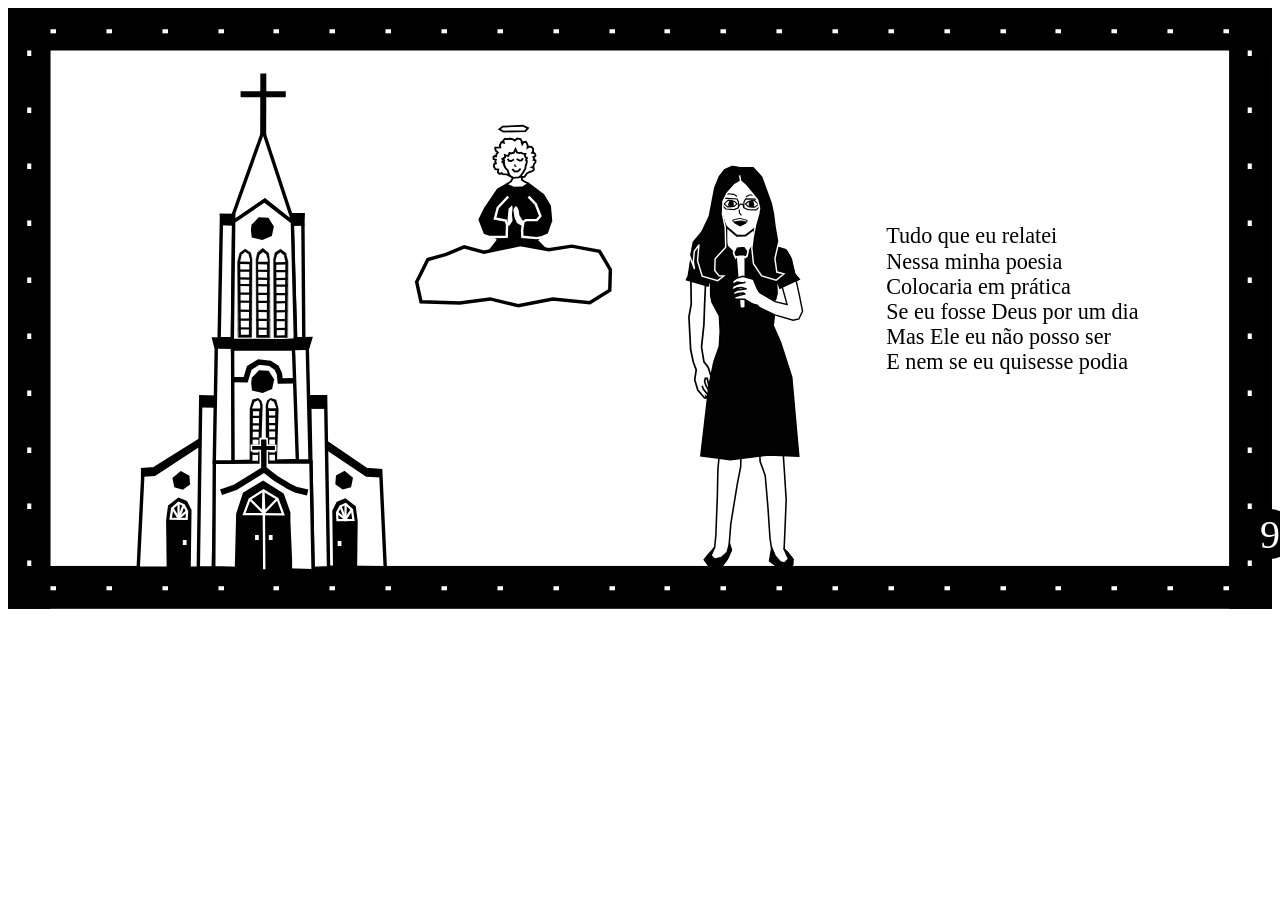
==== pages/tela10.html @ 5e46ac84 "tela 10 concluída" ====
<!DOCTYPE html>
<html lang="pt-br">
<head>
  <meta charset="UTF-8">
  <meta name="viewport" content="width=device-width, initial-scale=1.0">
  <link href="https://fonts.googleapis.com/css2?family=Poppins:wght@300;400;600&display=swap" rel="stylesheet">
  <title>Se eu fosse Deus por um dia - Rosinha Miguel</title>
<link rel="stylesheet" href="estilotela10.css">
</head>

<body>
  <div class="containerimagem">
    <img src="../assets/tela10EXPOR2.svg" alt="Se eu fosse Deus por um Dia"/>
    <a href="tela11.html">
    <button class="botaoredondo">9</button>
    </a>
  </div>
</body>
</html>
---- pages/estilotela10.css ----
.containerimagem {
    position: relative;
    display: inline-block; 
}

.containerimagem img {
    width: 100%;
    height: auto;
    display: block;
}

.botaoredondo {
    background-color: black;
    color: white;
    border: none;
    border-radius: 50%;
    display: flex;
    justify-content: center;
    align-items: center; 
    width: 50px;
    height: 50px;
    font-family: "Amiri";
    font-size: 40px;
    text-align: center;
    cursor: pointer;
    position:absolute;
    top:50%;
    left:50%;
    -webkit-transform:translate3d(-50%, -50%, 0);
    -moz-transform:translate3d(-50%, -50%, 0);
    transform:translate3d(1210%, 400%, 0);
}
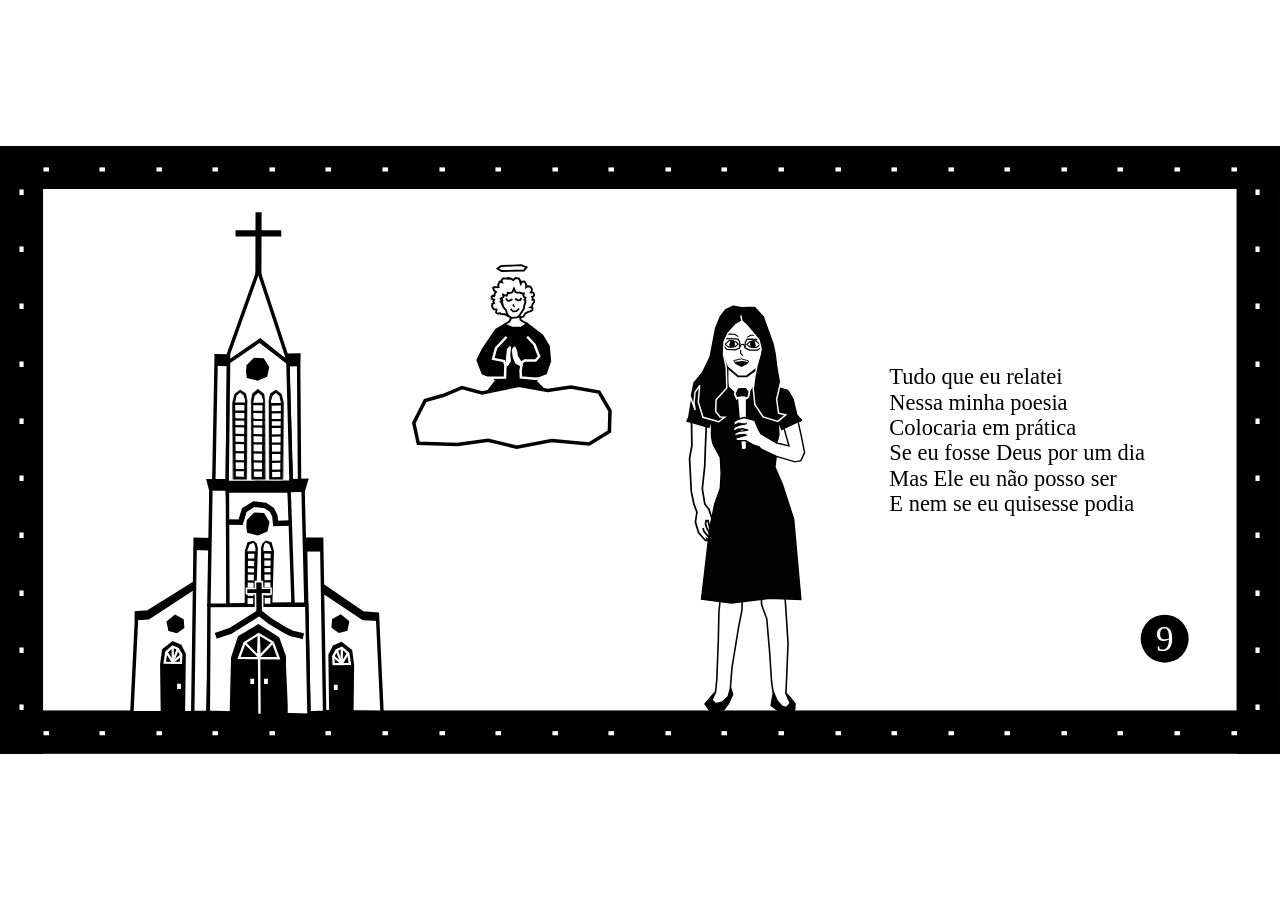
==== commit 94f9c741: "ajustes de responsividade nas telas" ====
--- a/pages/tela10.html
+++ b/pages/tela10.html
@@ -11,9 +11,22 @@
 <body>
   <div class="containerimagem">
     <img src="../assets/tela10EXPOR2.svg" alt="Se eu fosse Deus por um Dia"/>
-    <a href="tela11.html">
+    <!-- <a href="tela11.html">
     <button class="botaoredondo">9</button>
+    </a> -->
+    <a href="tela11.html" class="botaoredondo">
+      9
     </a>
   </div>
+
+<audio id="meuAudio" src="../assets//audioestrofe16.mp3"></audio>
+
+<script>
+  window.addEventListener('click', function() {
+    let audio = document.getElementById('meuAudio');
+    audio.play();
+  }, { once: true });
+</script>
+
 </body>
 </html>
--- a/pages/estilotela10.css
+++ b/pages/estilotela10.css
@@ -1,7 +1,44 @@
+* {
+    box-sizing: border-box;
+}
+
+html,
+body {
+    margin: 0;
+    padding: 0;
+    width: 100%;
+    min-height: 100%;
+}
+
+body {
+    display: grid;
+    grid-template-columns: minmax(0, 1fr);
+    place-items: center;
+
+    min-height: 100vh;
+    min-height: 100svh;
+
+    background-color: white;
+}
+
+/* .containerimagem {
+    position: relative;
+    display: inline-block; 
+} */
+
+
 .containerimagem {
     position: relative;
-    display: inline-block; 
+
+    width: 100%;
+    min-width: 0;
+
+    max-width: 210.2vh;
+    max-width: 210.2svh;
+
+    margin: 0 auto;
 }
+
 
 .containerimagem img {
     width: 100%;
@@ -17,16 +54,37 @@
     display: flex;
     justify-content: center;
     align-items: center; 
-    width: 50px;
-    height: 50px;
+    /* width: 50px;
+    height: 50px; */
+    width: clamp(24px, 3.8%, 50px);
+    height: auto;
+    aspect-ratio: 1 / 1;
     font-family: "Amiri";
-    font-size: 40px;
+    /* font-size: 40px; */
+    text-decoration: none;
+    font-size: clamp(16px, 2.8vw, 40px);
     text-align: center;
     cursor: pointer;
     position:absolute;
-    top:50%;
-    left:50%;
-    -webkit-transform:translate3d(-50%, -50%, 0);
+    /* top:50%;
+    left:50%; */
+    top: 81%;
+    left: 91%;
+    /* -webkit-transform:translate3d(-50%, -50%, 0);
     -moz-transform:translate3d(-50%, -50%, 0);
-    transform:translate3d(1210%, 400%, 0);
+    transform:translate3d(1210%, 400%, 0); */
+    transform: translate(-50%, -50%);
+}
+
+.botaoredondo::before {
+    content: "";
+    position: absolute;
+
+    width: max(44px, 100%);
+    height: max(44px, 100%);
+
+    top: 50%;
+    left: 50%;
+
+    transform: translate(-50%, -50%);
 }
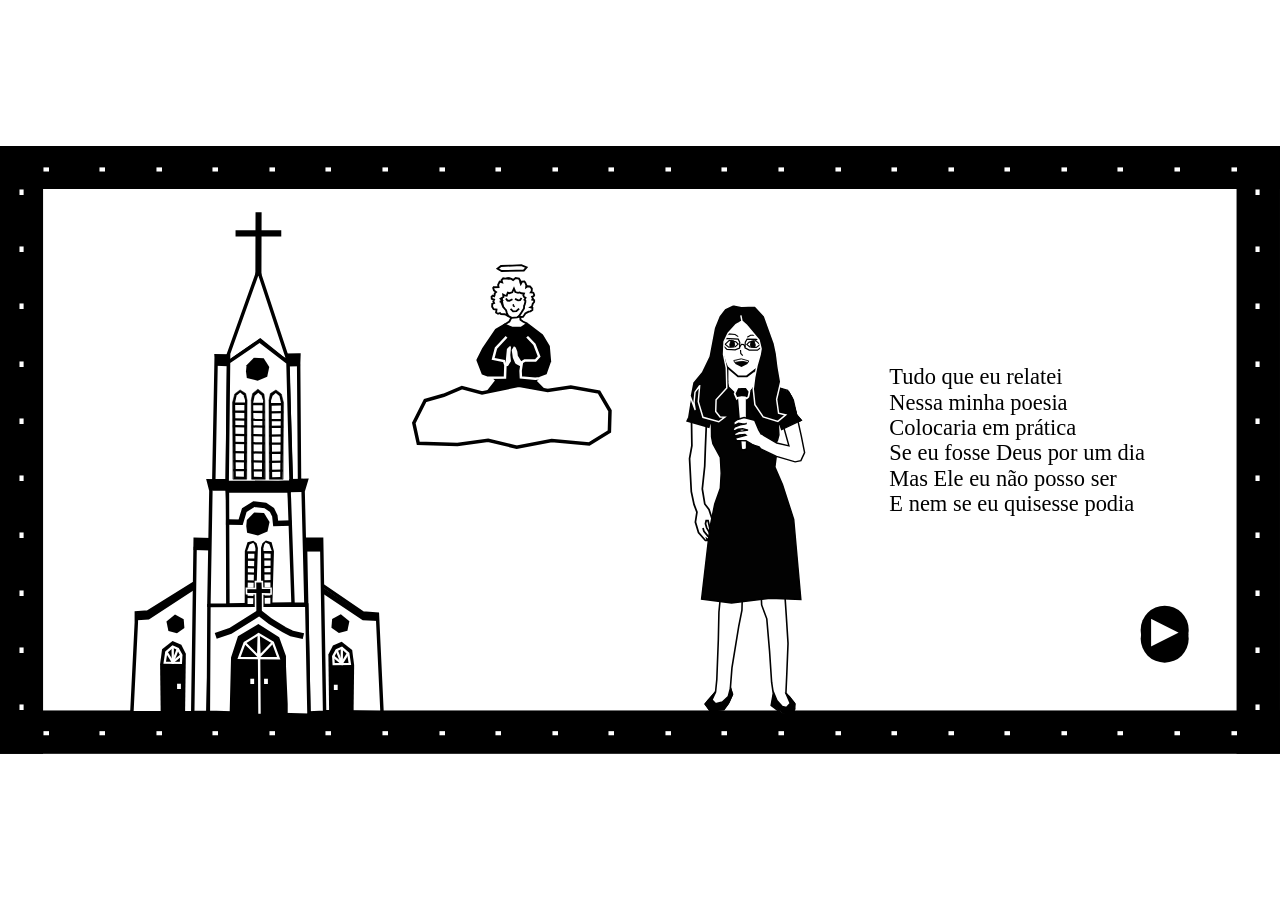
==== commit a698263e: "botao de som tela 10" ====
--- a/pages/tela10.html
+++ b/pages/tela10.html
@@ -20,13 +20,23 @@
   </div>
 
 <audio id="meuAudio" src="../assets//audioestrofe16.mp3"></audio>
+<button id="botaoAudio" class="botaoAudio" onclick="alternarSom()">▶︎</button>
 
 <script>
-  window.addEventListener('click', function() {
-    let audio = document.getElementById('meuAudio');
-    audio.play();
-  }, { once: true });
+  const audio = document.getElementById("meuAudio");
+  const botao = document.getElementById("botaoAudio");
+
+  function alternarSom() {
+    if (audio.paused) {
+      audio.play();
+      botao.textContent = "⏸︎";
+    } else {
+      audio.pause();
+      botao.textContent = "▶︎";
+    }
+  }
 </script>
+
 
 </body>
 </html>
--- a/pages/estilotela10.css
+++ b/pages/estilotela10.css
@@ -87,4 +87,47 @@
     left: 50%;
 
     transform: translate(-50%, -50%);
+}
+
+.botaoAudio {
+    background-color: black;
+    color: white;
+    border: none;
+    border-radius: 50%;
+    display: flex;
+    justify-content: center;
+    align-items: center; 
+    /* width: 50px;
+    height: 50px; */
+    width: clamp(24px, 3.8%, 50px);
+    height: auto;
+    aspect-ratio: 1 / 1;
+    font-family: "Amiri";
+    /* font-size: 40px; */
+    font-size: clamp(16px, 2.8vw, 40px);
+    text-align: center;
+    text-decoration: none;
+    cursor: pointer;
+    position:absolute;
+    /* top:50%;
+    left:50%; */
+    top: 70%;
+    left: 91%;
+    /* -webkit-transform:translate3d(-50%, -50%, 0);
+    -moz-transform:translate3d(-50%, -50%, 0);
+    transform:translate3d(1190%, 410%, 0); */
+    transform: translate(-50%, -50%);
+}
+
+.botaoAudio::before {
+    content: "";
+    position: absolute;
+
+    width: max(44px, 100%);
+    height: max(44px, 100%);
+
+    top: 50%;
+    left: 50%;
+
+    transform: translate(-50%, -50%);
 }
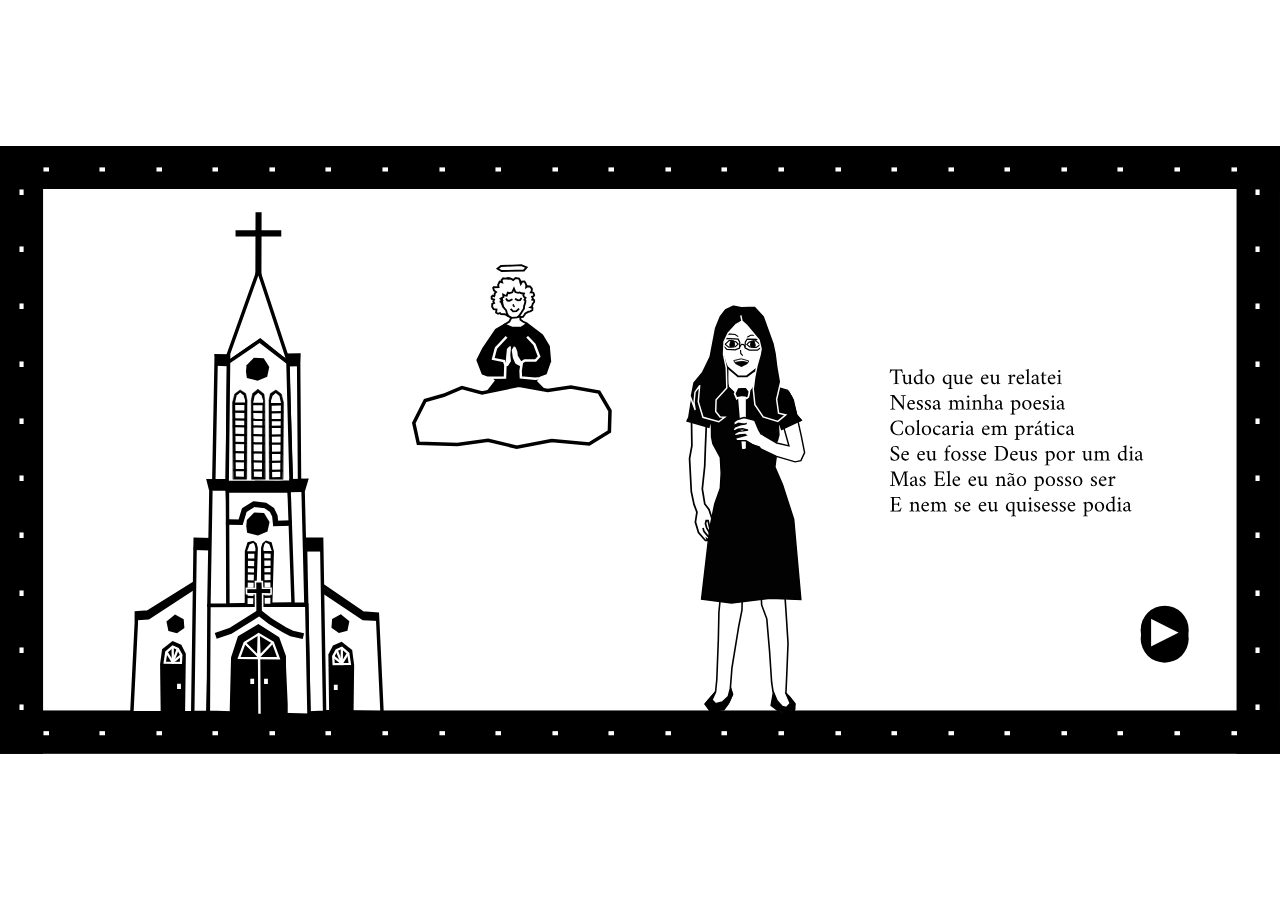
==== commit 97fe1a87: "adicionando imagens texto versao caminho" ====
--- a/pages/tela10.html
+++ b/pages/tela10.html
@@ -10,7 +10,7 @@
 
 <body>
   <div class="containerimagem">
-    <img src="../assets/tela10EXPOR2.svg" alt="Se eu fosse Deus por um Dia"/>
+    <img src="../assets/tela10EXPOR3.svg" alt="Se eu fosse Deus por um Dia"/>
     <!-- <a href="tela11.html">
     <button class="botaoredondo">9</button>
     </a> -->
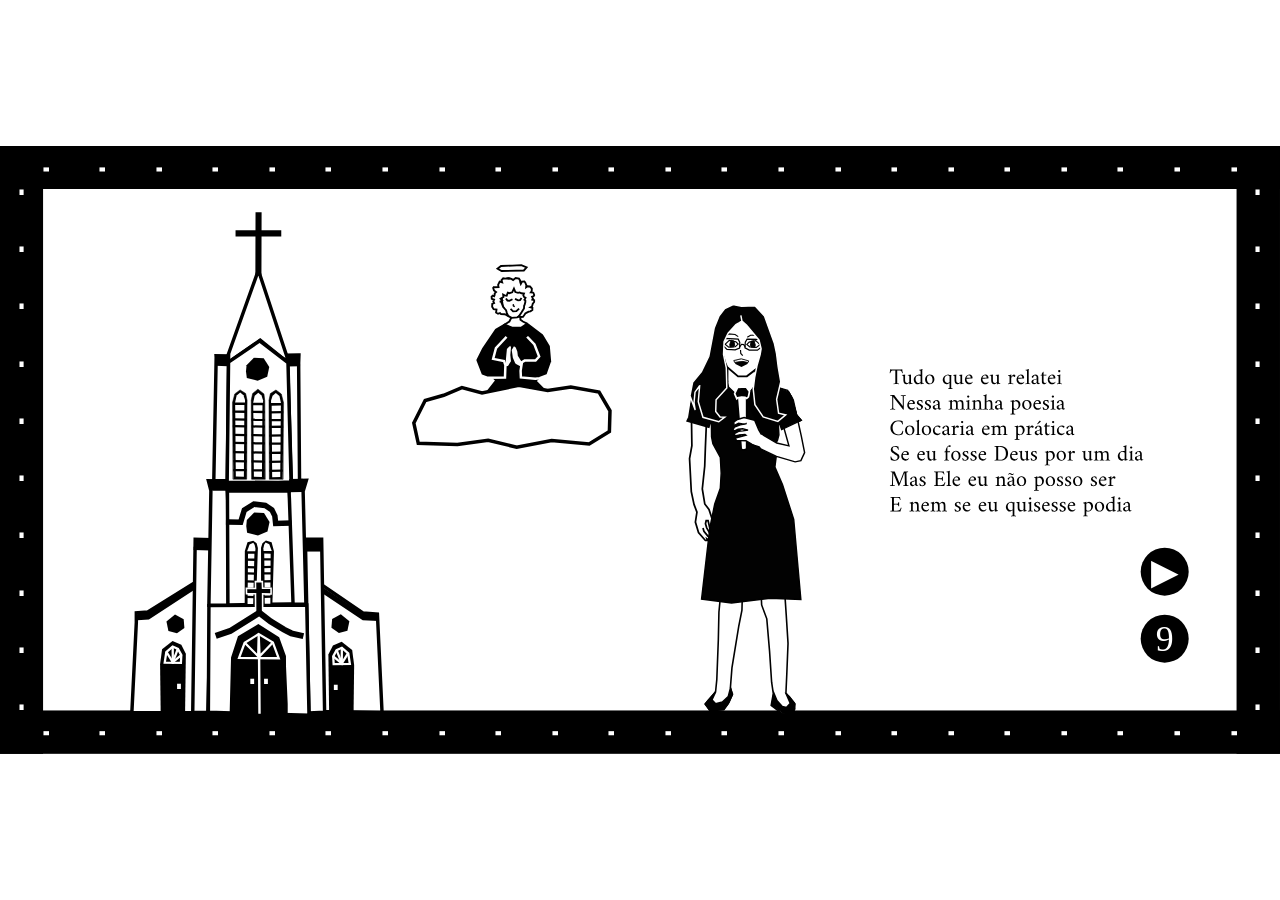
==== commit 778f8367: "modificando botões de audio" ====
--- a/pages/tela10.html
+++ b/pages/tela10.html
@@ -17,10 +17,10 @@
     <a href="tela11.html" class="botaoredondo">
       9
     </a>
+    <button id="botaoAudio" class="botaoAudio" onclick="alternarSom()">▶︎</button>
   </div>
 
 <audio id="meuAudio" src="../assets//audioestrofe16.mp3"></audio>
-<button id="botaoAudio" class="botaoAudio" onclick="alternarSom()">▶︎</button>
 
 <script>
   const audio = document.getElementById("meuAudio");
